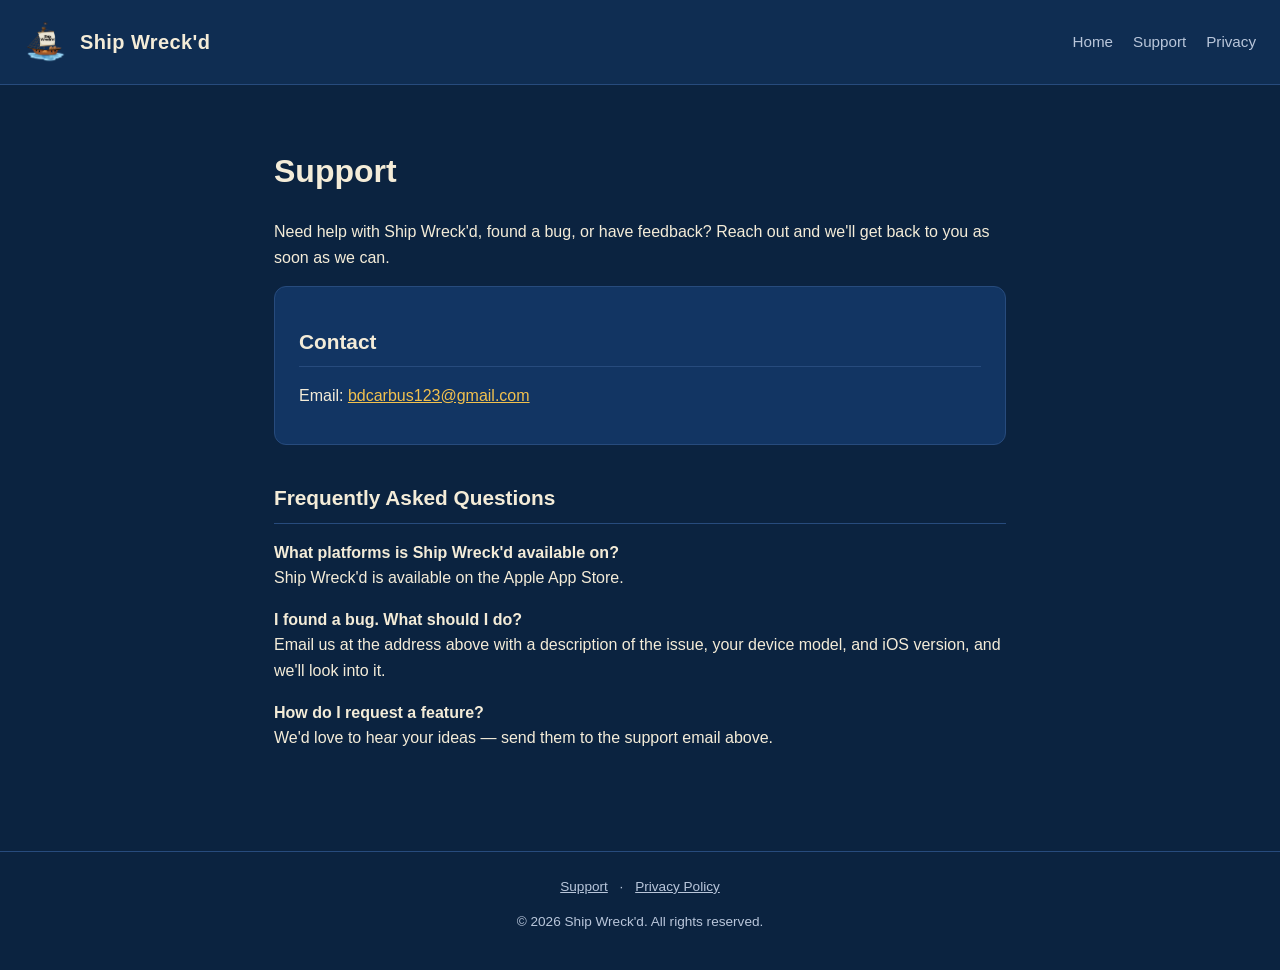
==== support.html @ 9050a5f2 "Add basic App Store submission website Static site with landing, support, and privacy policy pages r" ====
<!DOCTYPE html>
<html lang="en">
<head>
  <meta charset="UTF-8">
  <meta name="viewport" content="width=device-width, initial-scale=1.0">
  <title>Support - Ship Wreck'd</title>
  <link rel="icon" href="assets/logo.png">
  <link rel="stylesheet" href="style.css">
</head>
<body>
  <header>
    <img src="assets/logo.png" alt="Ship Wreck'd logo">
    <span class="title">Ship Wreck'd</span>
    <nav>
      <a href="index.html">Home</a>
      <a href="support.html">Support</a>
      <a href="privacy.html">Privacy</a>
    </nav>
  </header>

  <main>
    <h1>Support</h1>
    <p>
      Need help with Ship Wreck'd, found a bug, or have feedback? Reach out
      and we'll get back to you as soon as we can.
    </p>

    <section class="panel">
      <h2>Contact</h2>
      <p>Email: <a href="mailto:bdcarbus123@gmail.com">bdcarbus123@gmail.com</a></p>
    </section>

    <section>
      <h2>Frequently Asked Questions</h2>
      <p><strong>What platforms is Ship Wreck'd available on?</strong><br>
      Ship Wreck'd is available on the Apple App Store.</p>

      <p><strong>I found a bug. What should I do?</strong><br>
      Email us at the address above with a description of the issue,
      your device model, and iOS version, and we'll look into it.</p>

      <p><strong>How do I request a feature?</strong><br>
      We'd love to hear your ideas — send them to the support email above.</p>
    </section>
  </main>

  <footer>
    <a href="support.html">Support</a> ·
    <a href="privacy.html">Privacy Policy</a>
    <p>&copy; 2026 Ship Wreck'd. All rights reserved.</p>
  </footer>
</body>
</html>
---- style.css ----
:root {
  --bg: #0b2340;
  --bg-alt: #0f2d52;
  --panel: #123563;
  --text: #f4ecd8;
  --muted: #b9c6da;
  --accent: #f2c14e;
  --border: #274b7d;
  --max-width: 780px;
}

* {
  box-sizing: border-box;
}

body {
  margin: 0;
  background: var(--bg);
  color: var(--text);
  font-family: -apple-system, BlinkMacSystemFont, "Segoe UI", Roboto, Helvetica, Arial, sans-serif;
  line-height: 1.6;
}

header {
  display: flex;
  align-items: center;
  gap: 12px;
  padding: 20px 24px;
  border-bottom: 1px solid var(--border);
  background: var(--bg-alt);
}

header img {
  height: 44px;
  width: 44px;
  object-fit: contain;
  border-radius: 8px;
}

header .title {
  font-size: 1.25rem;
  font-weight: 700;
  letter-spacing: 0.02em;
}

nav {
  margin-left: auto;
  display: flex;
  gap: 20px;
}

nav a {
  color: var(--muted);
  text-decoration: none;
  font-size: 0.95rem;
}

nav a:hover,
nav a:focus {
  color: var(--accent);
}

main {
  max-width: var(--max-width);
  margin: 0 auto;
  padding: 40px 24px 64px;
}

.hero {
  text-align: center;
  margin-bottom: 40px;
}

.hero img.logo {
  width: 120px;
  height: 120px;
  border-radius: 20px;
  margin-bottom: 16px;
}

.hero h1 {
  font-size: 2rem;
  margin: 0 0 8px;
}

.hero p.tagline {
  color: var(--muted);
  font-size: 1.1rem;
  margin: 0;
}

.promo {
  width: 100%;
  border-radius: 12px;
  border: 1px solid var(--border);
  margin: 32px 0;
  display: block;
}

section {
  margin-bottom: 36px;
}

h2 {
  font-size: 1.3rem;
  border-bottom: 1px solid var(--border);
  padding-bottom: 8px;
  margin-bottom: 12px;
}

a {
  color: var(--accent);
}

.panel {
  background: var(--panel);
  border: 1px solid var(--border);
  border-radius: 12px;
  padding: 20px 24px;
}

footer {
  text-align: center;
  padding: 24px;
  color: var(--muted);
  font-size: 0.85rem;
  border-top: 1px solid var(--border);
}

footer a {
  color: var(--muted);
  margin: 0 8px;
}

ul {
  padding-left: 20px;
}
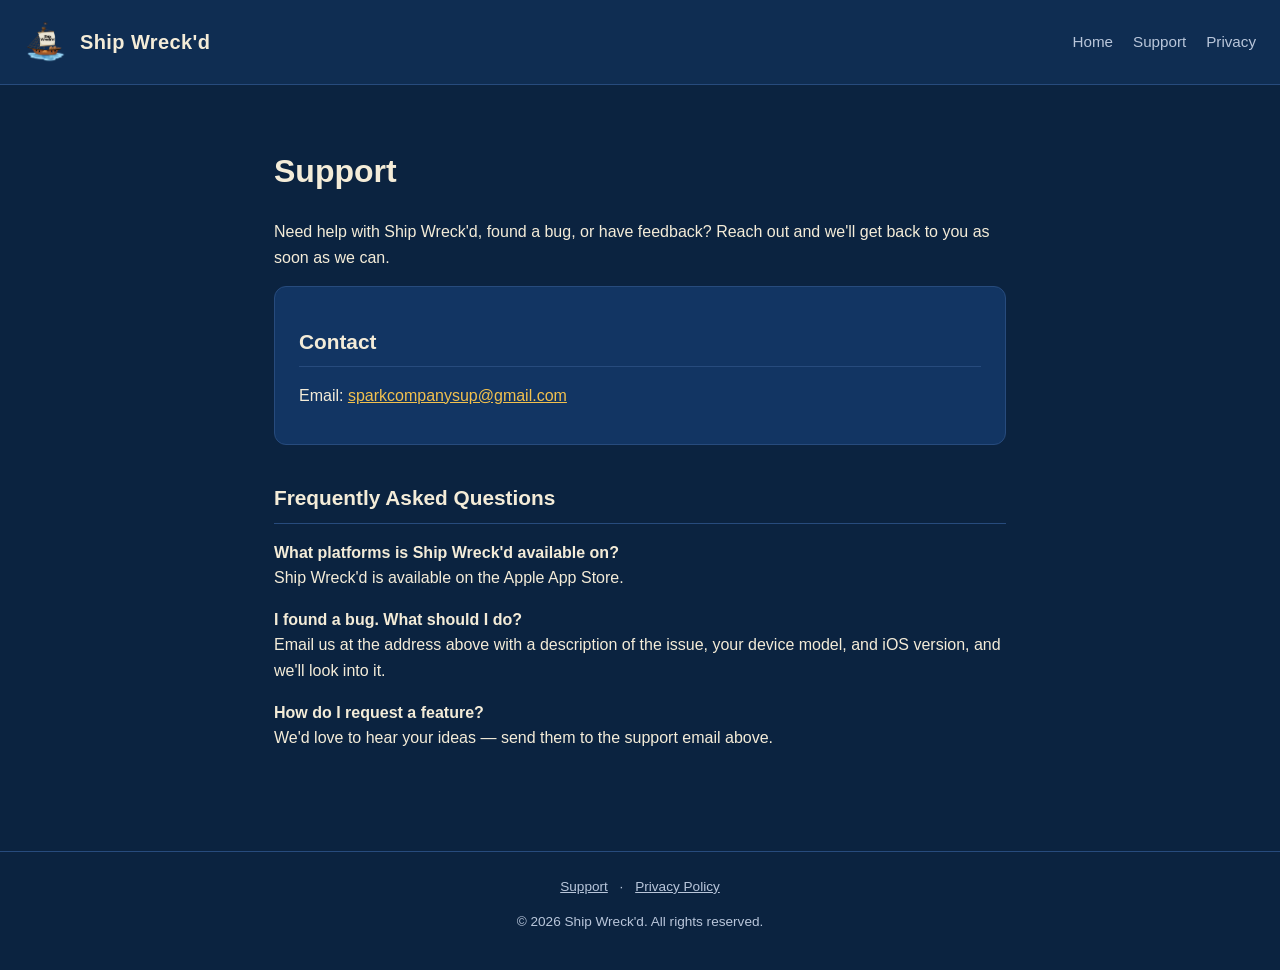
==== commit 769fd985: "changed email address" ====
--- a/support.html
+++ b/support.html
@@ -27,7 +27,7 @@
 
     <section class="panel">
       <h2>Contact</h2>
-      <p>Email: <a href="mailto:bdcarbus123@gmail.com">bdcarbus123@gmail.com</a></p>
+      <p>Email: <a href="mailto:sparkcompanysup@gmail.com">sparkcompanysup@gmail.com</a></p>
     </section>
 
     <section>
